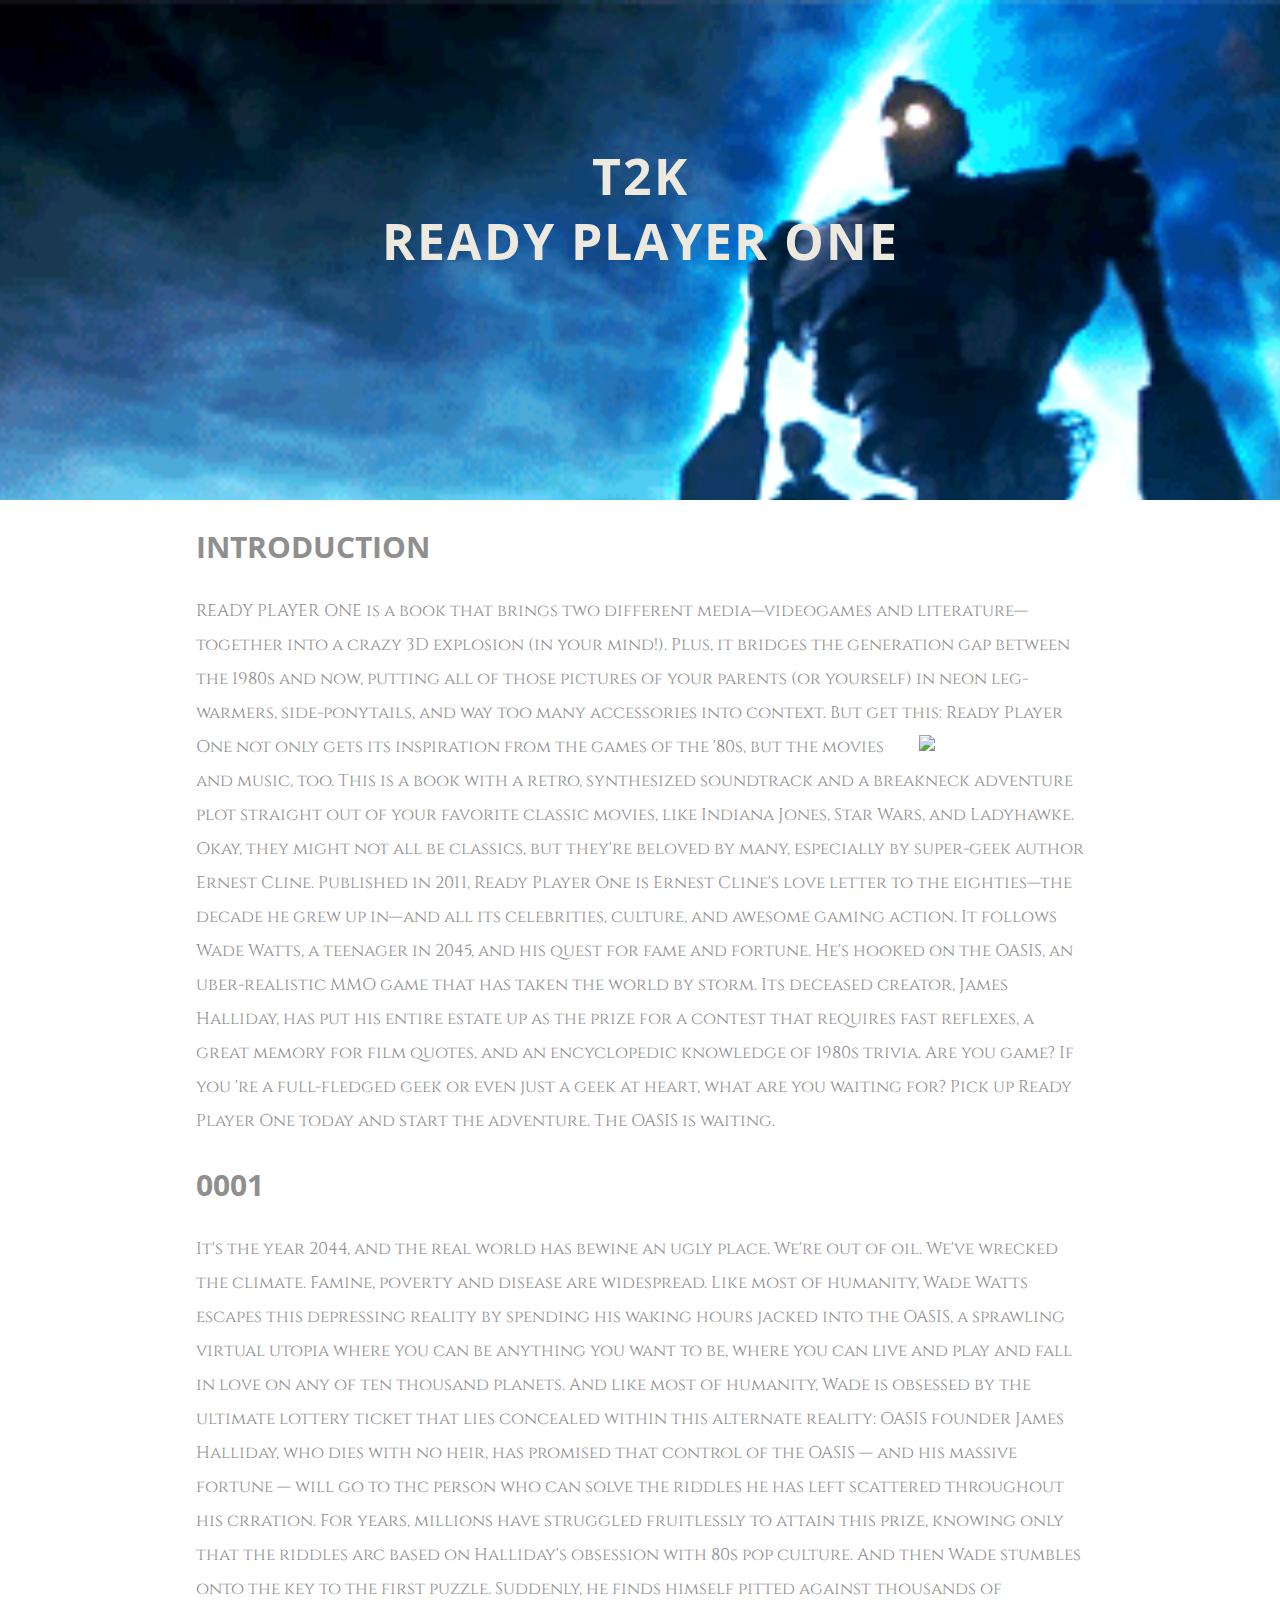
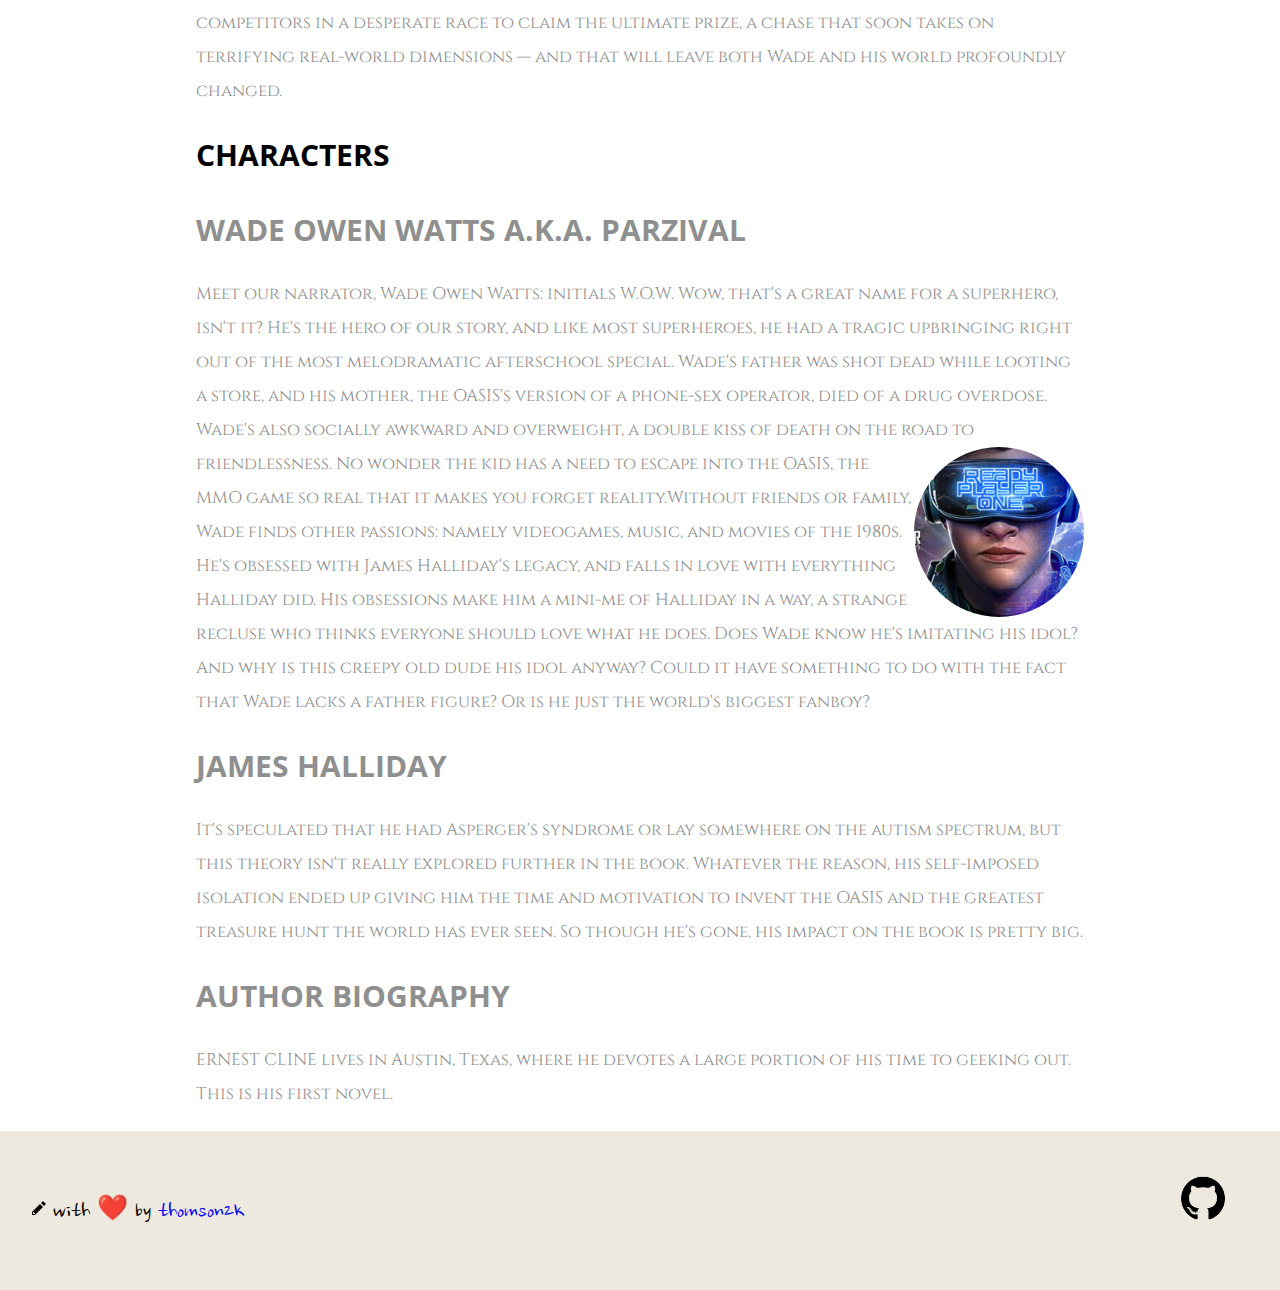
==== index.html @ 11cd2c00 "initial commit" ====
<!DOCTYPE HTML>
<html>
	<head>
		<meta charset="UTF-8">
		<title>readyplayerone</title>
    <link rel="stylesheet" href="main.css">
		<link href="https://fonts.googleapis.com/css?family=Cinzel|Open+Sans|Roboto|Nanum+Brush+Script" rel="stylesheet">
    <script type="text/javascript" src="https://code.jquery.com/jquery-1.9.1.js"></script>
		<meta content="width=device-width; initial-scale=1.0; maximum-scale=1.0;  user-scalable=0;" name="viewport">
  </head>
	<body width = "device-width">

    <header class="navbar-header">
      <div class="row">
          <a class="logo" href="#">
						 <img src="img/200.gif" class="img-fluid">
					 </a>


					<div class="mobile-toggle" onclick="myFunction(this)">
  					<div class="bar1"></div>
  					<div class="bar2"></div>
  					<div class="bar3"></div>
						</div>

          <nav>
              <ul>
                  <li><a href=".first">INTRODUCTION</a></li>
                  <li><a href=".second">0001</a></li>
                  <li><a href=".third">Characters</a></li>
                  <li><a href=".fourth">BIO</a></li>
              </ul>
          </nav>

      </div>

  </header>
  <div class="introduction">
    <h1><span>T2K</span><br>Ready player one</h1>
  </div>

  <div class="row content">
      <h1 class="first"> INTRODUCTION</h1>
      <p>READY PLAYER ONE is a book that brings two different media—videogames
				and literature—together into a crazy 3D explosion (in your mind!).
				 Plus, it bridges the generation gap between the 1980s and now,
				 putting all of those pictures of your parents (or yourself) in neon
				  leg-warmers, side-ponytails, and way too many accessories into context.
					 But get this: Ready Player One not only gets its inspiration from the games
					 <img src="img/Ready-player-One1.jpg" id="box"/>
					  of the '80s, but the movies and music, too. This is a book with a retro,
						 synthesized soundtrack and a breakneck adventure plot straight out of your
						 favorite classic movies, like Indiana Jones, Star Wars, and Ladyhawke. Okay,
						  they might not all be classics, but they're beloved by many, especially by
							super-geek author Ernest Cline.

				 Published in 2011, Ready Player One is Ernest Cline's
				 love letter to the eighties—the decade he grew up in—and
				 all its celebrities, culture, and awesome gaming action.
				 It follows Wade Watts, a teenager in 2045, and his quest
				 for fame and fortune. He's hooked on the OASIS, an uber-realistic
				  MMO game that has taken the world by storm. Its deceased creator,
					 James Halliday, has put his entire estate up as the prize for a
					 contest that requires fast reflexes, a great memory for film quotes,
					  and an encyclopedic knowledge of 1980s trivia. Are you game? If you
						're a full-fledged geek or even just a geek at heart, what are you
						waiting for? Pick up Ready Player One today and start the adventure. The OASIS is waiting.
					 </p>

      <h1 class="second">0001</h1>
      <p>It's the year 2044, and the real world has bewine an ugly place. We're out of oil. We've wrecked the climate. Famine, poverty and disease are widespread.
				Like most of humanity, Wade Watts escapes this depressing reality by spending his waking hours jacked into the OASIS, a sprawling virtual utopia where you can be anything you want to be, where you can live and play and fall in love on any of ten thousand planets. And like most of humanity, Wade is obsessed by the ultimate lottery ticket that lies concealed within this alternate reality: OASIS founder James Halliday, who dies with no heir, has promised that control of the OASIS — and his massive fortune — will go to thc person who can solve the riddles he has left scattered throughout his crration.
				For years, millions have struggled fruitlessly to attain this prize, knowing only that the riddles arc based on Halliday's obsession with 80s pop culture. And then Wade stumbles onto the key to the first puzzle. Suddenly, he finds himself pitted against thousands of competitors in a desperate race to claim the ultimate prize, a chase that soon takes on terrifying real-world dimensions — and that will leave both Wade and his world profoundly changed.  </p>
    <h1 class="third">Characters</h1>
			 <h1>WADE OWEN WATTS A.K.A. PARZIVAL</h1>
      <p>Meet our narrator, Wade Owen Watts: initials W.O.W.
				Wow, that's a great name for a superhero, isn't it? He's the hero of our story, and like most superheroes, he had a tragic upbringing right out of the most melodramatic afterschool special. Wade's father was shot dead while looting a store, and his mother, the OASIS's version of a phone-sex operator, died of a drug overdose. Wade's also socially awkward and overweight, a double kiss of death on the road to
				<img src="img/herorpo.png" id="img" alt="Avatar">friendlessness. No wonder the kid has a need to escape into the OASIS, the MMO game so real that it makes you forget reality.Without friends or family, Wade finds other passions: namely videogames, music, and movies of the 1980s. He's obsessed with James Halliday's legacy, and falls in love with everything Halliday did. His obsessions make him a mini-me of Halliday in a way, a strange recluse who thinks everyone should love what he does. Does Wade know he's imitating his idol? And why is this creepy old dude his idol anyway? Could it have something to do with the fact that Wade lacks a father figure? Or is he just the world's biggest fanboy?
			</p>
			<h1>JAMES HALLIDAY</h1>
			<p>It's speculated that he had Asperger's syndrome or lay somewhere on the autism spectrum, but this theory isn't really explored further in the book. Whatever the reason, his self-imposed isolation ended up giving him the time and motivation to invent the OASIS and the greatest treasure hunt the world has ever seen. So though he's gone, his impact on the book is pretty big.</p>
      <h1 class="fourth">Author Biography</h1>
      <p>ERNEST CLINE  lives in Austin, Texas, where he devotes a large portion of his time to geeking out. This is his first novel.</p>
  </div>
	<!-- Footer -->
	<footer class="text-center show-full">

	<a href="https://github.com/thomson2k" data-toggle="tooltip" title="Visit my GitHub">
	      <img src="img/github-icon.png" class="link-icon"/>
	    </a>
	  <p class="footer-copy">
	  <svg class="octicon octicon-pencil" viewBox="0 0 14 16" version="1.1" width="14" height="16" aria-hidden="true">
	    <path fill-rule="evenodd" d="M0 12v3h3l8-8-3-3-8 8zm3 2H1v-2h1v1h1v1zm10.3-9.3L12 6 9 3l1.3-1.3a.996.996 0 0 1 1.41 0l1.59 1.59c.39.39.39 1.02 0 1.41z">
	    </path></svg> with ❤️ by <a href="https://github.com/thomson2k" data-toggle="tooltip" title="Visit my GitHub">thomson2k
			</a>

	 </p>
	</footer>
<a href="#" id="back-to-top" title="Back to top">&uarr;</a>
  <script  src="main.js"></script>
</body>

</html>
---- main.css ----
* {
  box-sizing: border-box;
}

body {
  color: #8f8f8f;
  background: white;
  font-family: "Roboto";
  font-weight: 300;
  -webkit-font-smoothing: antialiased;
  margin: 0;
}

a {
  text-decoration: none;
}

h1 {
  font-size: 30px;
  line-height: 1.8;
  text-transform: uppercase;
  font-family: 'Open Sans', sans-serif;

}

p {
  margin-bottom: 20px;
  font-size: 17px;
  line-height: 2;
}

.content {
  padding: 50px 2% 250px;
}

.introduction
 {
  position: relative;
  background: url(img/superman.gif) no-repeat center center fixed;
  -webkit-background-size: cover;
  -moz-background-size: cover;
  background-size: cover;
  text-align: center;
  color: #EDE9DE;
  padding-top: 110px;
  min-height: 500px;
  letter-spacing: 2px;
  font-family: 'Cinzel', serif;
}
.introduction
 h1 {
  font-size: 50px;
  line-height: 1.3;
}

.navbar-header {
  position: fixed;
  top: 0px;
  max-height: 70px;
  z-index: 999;
  width: 100%;
  background: none;
  overflow: hidden;
  -webkit-transition: all 0.6s;
  transition: all 0.6s;
  opacity: 0;
  top: -100px;
  padding-bottom: 6px;
  font-weight: bold;
}
@media only screen and (max-width: 766px) {
  .navbar-header {
    padding-top: 25px;
  }
}

.open-nav {
  max-height: 500px !important;
}


.sticky {
  background-color: black;
  opacity: 1;
  top: 0px;
  border-bottom: 1px solid gainsboro;
}

.logo {
  width: 50px;
  font-size: 27px;
  color: #8f8f8f;
  float: left;
  display: block;
  margin-top: 0;
  line-height: 1;
  margin-bottom: 10px;
}
@media only screen and (max-width: 766px) {
  .logo {
    float: none;

  }
}

nav {
  float: right;
  width: 80%;

}
@media only screen and (max-width: 766px) {
  nav {
    width: 100%;
  }
}
nav ul {
  list-style: none;
  overflow: hidden;
  text-align: right;
  float: right;

}
@media only screen and (max-width: 766px) {
  nav ul {
    padding-top: 10px;
    margin-bottom: 22px;
    float: left;
    text-align: center;
    width: 100%;
  }
}
nav ul li {
  display: inline-block;
  margin-left: 45px;
  line-height: 1.5;
  position: relative; top: 5px;
}
@media only screen and (max-width: 766px) {
  nav ul li {
    width: 100%;
    padding: 7px 0;
    margin: 0;
  }
}
nav ul a {
  color: white;
  text-transform: uppercase;
  font-size: 17px;

}
/* animated nav */
.mobile-toggle {
  display: none;
  cursor: pointer;
  font-size: 20px;
  position: absolute;
  right: 22px;
  top: 0;
  width: 30px;
}
@media only screen and (max-width: 766px) {
  .mobile-toggle {
    display: block;
  }
}
.mobile-toggle span {
  width: 30px;
  height: 4px;
  margin-bottom: 6px;
  border-radius: 1000px;
  background: #8f8f8f;
  display: block;
}
.bar1, .bar2, .bar3 {
    width: 32px;
    height: 5px;
    background-color: #298BF9;
    margin: 6px 0;
    transition: 0.6s;
    position: relative; bottom: 5px;
}
.change .bar1 {
    -webkit-transform: rotate(-45deg) translate(-9px, 6px) ;
    transform: rotate(-45deg) translate(-9px, 6px) ;
}
.change .bar2 {opacity: 0;}
.change .bar3 {
    -webkit-transform: rotate(45deg) translate(-8px, -8px) ;
    transform: rotate(45deg) translate(-8px, -8px) ;
}
/* */
.row {
  width: 100%;
  max-width: 940px;
  margin: 0 auto;
  position: relative;
  padding: 0 2%;
  font-family: 'Cinzel', serif;
}
footer {
      background-color:#EDE9DE;
      color: black;
      padding: 32px;
}
footer a:hover {
      color:#ede9de;
      text-decoration: none;
}
.textarea {
      resize: none;
}
.third{
    color: black;
    font-weight: bold;
}
.show-full {
    overflow: hidden;
  }
.link-icon{
    position: relative;right: 10px;
    float: right;
    height: 70px;
}
.footer-copy {
    font-family: 'Nanum Brush Script', cursive;
    font-size: 25px;
    position: relative; auto;
}
#box {
  width: 170px;
  float: right;
  padding: 5px;
}
#img {
    border-radius: 50%;
    float: right;
    width: 170px;
}
.img-fluid {
  background-size: 80px;
  height: 60px;
  padding-top: 0px;
  display: inline-block;
}
#back-to-top {
    position: fixed;
    bottom: 20px;
    right: 20px;
    z-index: 9999;
    width: 32px;
    height: 32px;
    text-align: center;
    line-height: 30px;
    background: black;
    color: #298bf9;
    border-radius: 2px;
    transition: opacity 0.2s ease-out;
    opacity: 0;
    border-radius: 50%;

}
#back-to-top:hover {
    background: grey;
}
#back-to-top.show {
    opacity: 1;
}
#content {
    height: 2000px;
}
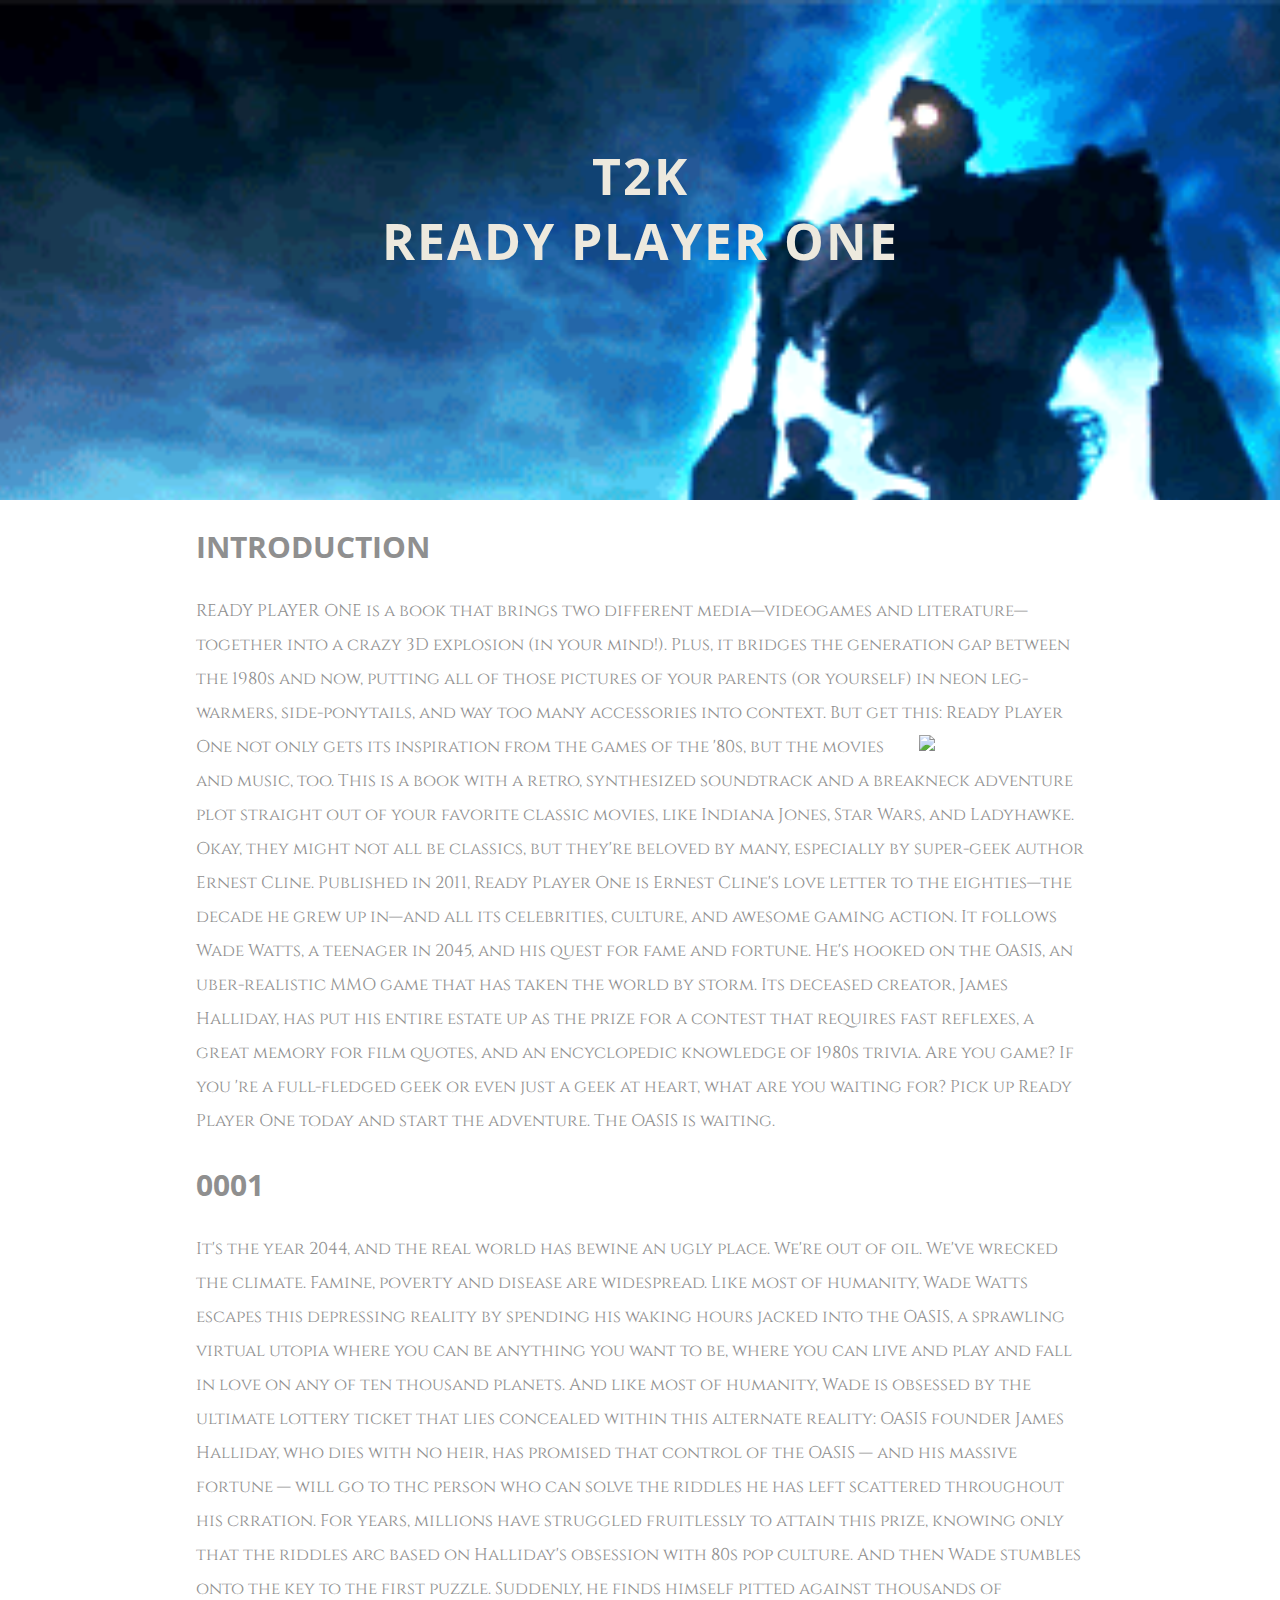
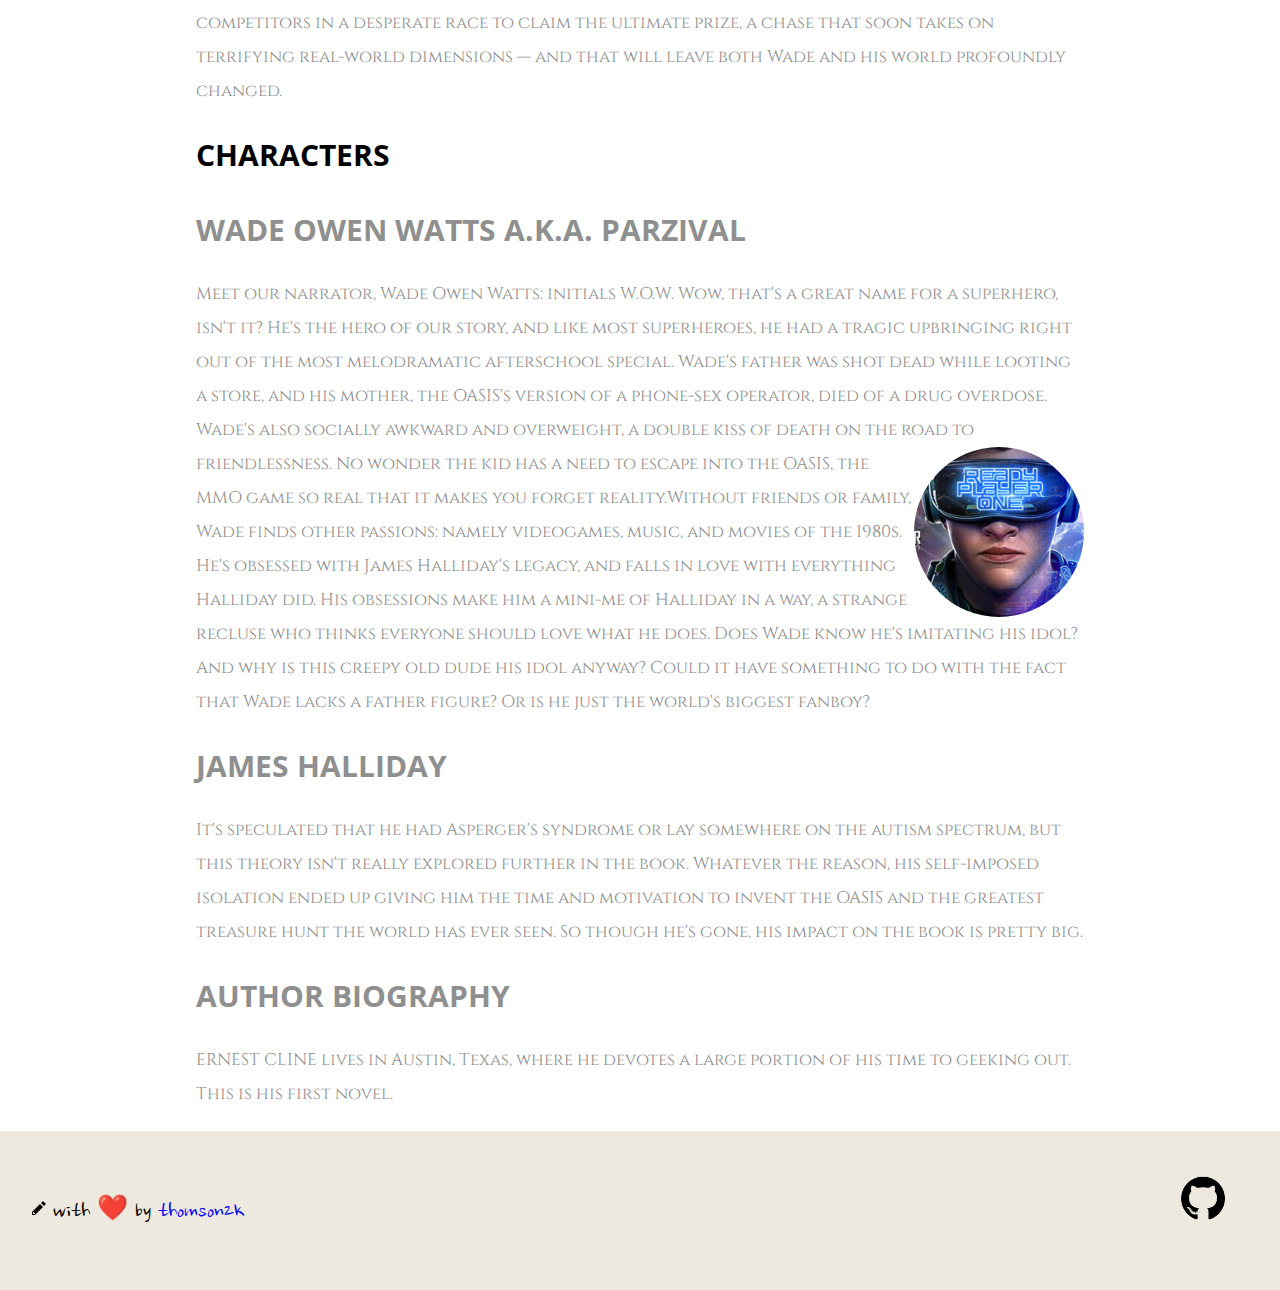
==== commit 7520922e: "corretions" ====
--- a/index.html
+++ b/index.html
@@ -9,20 +9,16 @@
 		<meta content="width=device-width; initial-scale=1.0; maximum-scale=1.0;  user-scalable=0;" name="viewport">
   </head>
 	<body width = "device-width">
-
     <header class="navbar-header">
       <div class="row">
           <a class="logo" href="#">
 						 <img src="img/200.gif" class="img-fluid">
 					 </a>
-
-
 					<div class="mobile-toggle" onclick="myFunction(this)">
   					<div class="bar1"></div>
   					<div class="bar2"></div>
   					<div class="bar3"></div>
 						</div>
-
           <nav>
               <ul>
                   <li><a href=".first">INTRODUCTION</a></li>
@@ -31,14 +27,11 @@
                   <li><a href=".fourth">BIO</a></li>
               </ul>
           </nav>
-
       </div>
-
   </header>
   <div class="introduction">
     <h1><span>T2K</span><br>Ready player one</h1>
   </div>
-
   <div class="row content">
       <h1 class="first"> INTRODUCTION</h1>
       <p>READY PLAYER ONE is a book that brings two different media—videogames
@@ -53,7 +46,6 @@
 						 favorite classic movies, like Indiana Jones, Star Wars, and Ladyhawke. Okay,
 						  they might not all be classics, but they're beloved by many, especially by
 							super-geek author Ernest Cline.
-
 				 Published in 2011, Ready Player One is Ernest Cline's
 				 love letter to the eighties—the decade he grew up in—and
 				 all its celebrities, culture, and awesome gaming action.
@@ -66,7 +58,6 @@
 						're a full-fledged geek or even just a geek at heart, what are you
 						waiting for? Pick up Ready Player One today and start the adventure. The OASIS is waiting.
 					 </p>
-
       <h1 class="second">0001</h1>
       <p>It's the year 2044, and the real world has bewine an ugly place. We're out of oil. We've wrecked the climate. Famine, poverty and disease are widespread.
 				Like most of humanity, Wade Watts escapes this depressing reality by spending his waking hours jacked into the OASIS, a sprawling virtual utopia where you can be anything you want to be, where you can live and play and fall in love on any of ten thousand planets. And like most of humanity, Wade is obsessed by the ultimate lottery ticket that lies concealed within this alternate reality: OASIS founder James Halliday, who dies with no heir, has promised that control of the OASIS — and his massive fortune — will go to thc person who can solve the riddles he has left scattered throughout his crration.
@@ -93,11 +84,9 @@
 	    <path fill-rule="evenodd" d="M0 12v3h3l8-8-3-3-8 8zm3 2H1v-2h1v1h1v1zm10.3-9.3L12 6 9 3l1.3-1.3a.996.996 0 0 1 1.41 0l1.59 1.59c.39.39.39 1.02 0 1.41z">
 	    </path></svg> with ❤️ by <a href="https://github.com/thomson2k" data-toggle="tooltip" title="Visit my GitHub">thomson2k
 			</a>
-
 	 </p>
 	</footer>
 <a href="#" id="back-to-top" title="Back to top">&uarr;</a>
   <script  src="main.js"></script>
 </body>
-
 </html>
--- a/main.css
+++ b/main.css
@@ -1,7 +1,6 @@
 * {
   box-sizing: border-box;
 }
-
 body {
   color: #8f8f8f;
   background: white;
@@ -10,11 +9,9 @@
   -webkit-font-smoothing: antialiased;
   margin: 0;
 }
-
 a {
   text-decoration: none;
 }
-
 h1 {
   font-size: 30px;
   line-height: 1.8;
@@ -22,17 +19,14 @@
   font-family: 'Open Sans', sans-serif;
 
 }
-
 p {
   margin-bottom: 20px;
   font-size: 17px;
   line-height: 2;
 }
-
 .content {
   padding: 50px 2% 250px;
 }
-
 .introduction
  {
   position: relative;
@@ -52,7 +46,6 @@
   font-size: 50px;
   line-height: 1.3;
 }
-
 .navbar-header {
   position: fixed;
   top: 0px;
@@ -73,19 +66,15 @@
     padding-top: 25px;
   }
 }
-
 .open-nav {
   max-height: 500px !important;
 }
-
-
 .sticky {
   background-color: black;
   opacity: 1;
   top: 0px;
   border-bottom: 1px solid gainsboro;
 }
-
 .logo {
   width: 50px;
   font-size: 27px;
@@ -99,14 +88,11 @@
 @media only screen and (max-width: 766px) {
   .logo {
     float: none;
-
-  }
-}
-
+  }
+}
 nav {
   float: right;
   width: 80%;
-
 }
 @media only screen and (max-width: 766px) {
   nav {
@@ -118,7 +104,6 @@
   overflow: hidden;
   text-align: right;
   float: right;
-
 }
 @media only screen and (max-width: 766px) {
   nav ul {
@@ -146,7 +131,6 @@
   color: white;
   text-transform: uppercase;
   font-size: 17px;
-
 }
 /* animated nav */
 .mobile-toggle {
@@ -257,7 +241,6 @@
     transition: opacity 0.2s ease-out;
     opacity: 0;
     border-radius: 50%;
-
 }
 #back-to-top:hover {
     background: grey;
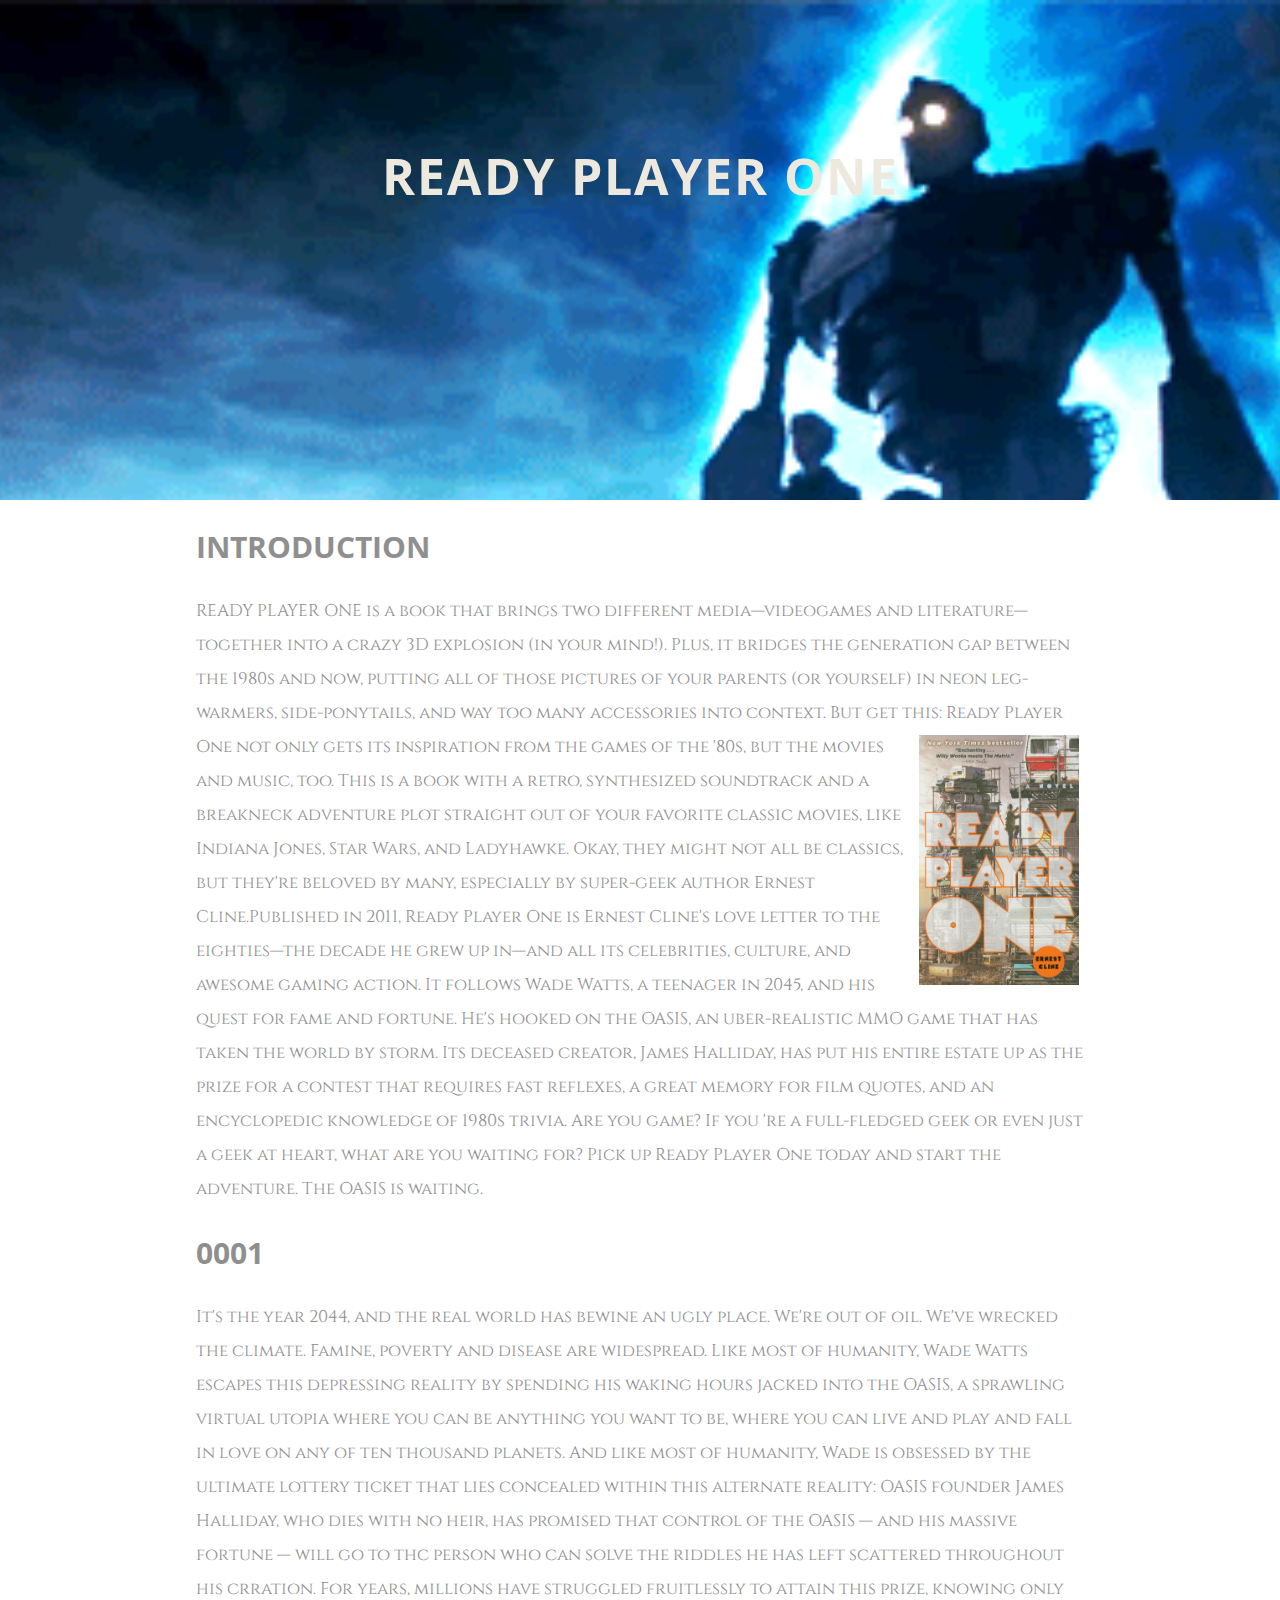
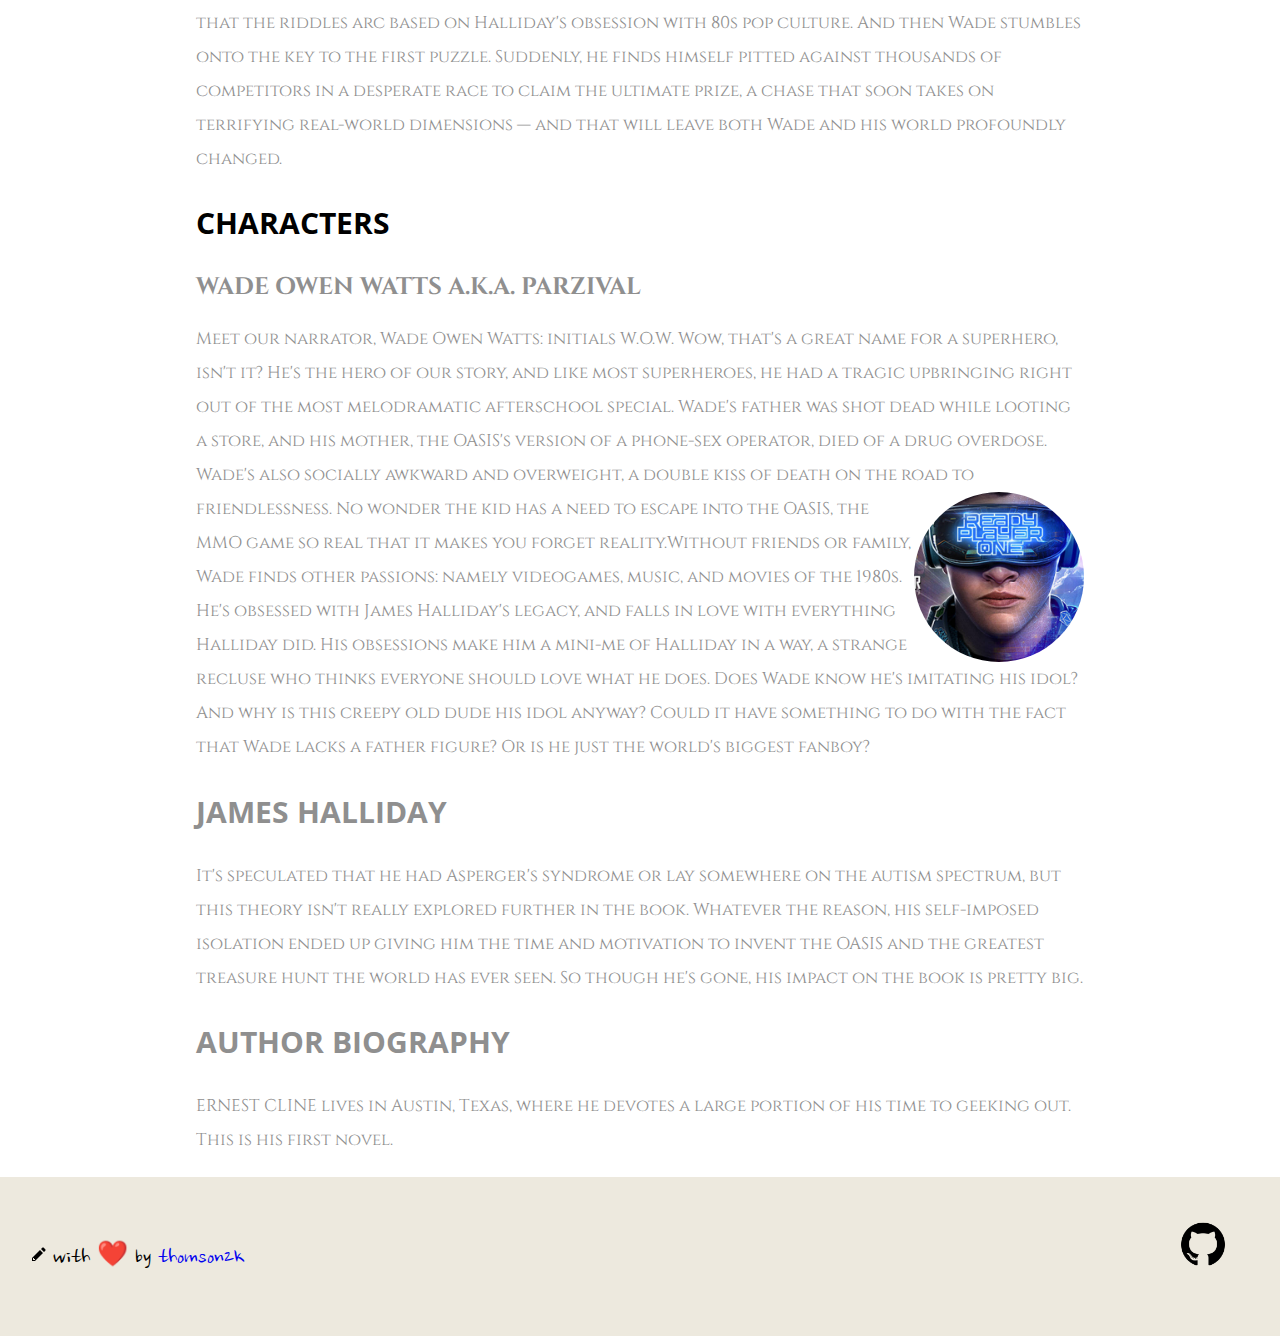
==== commit 970e40aa: "Added small changes" ====
--- a/index.html
+++ b/index.html
@@ -1,27 +1,28 @@
 <!DOCTYPE HTML>
 <html>
 	<head>
-		<meta charset="UTF-8">
-		<title>readyplayerone</title>
+	<meta charset="UTF-8">
+	<title>readyplayerone</title>
     <link rel="stylesheet" href="main.css">
-		<link href="https://fonts.googleapis.com/css?family=Cinzel|Open+Sans|Roboto|Nanum+Brush+Script" rel="stylesheet">
+	<link href="https://fonts.googleapis.com/css?family=Cinzel|Open+Sans|Roboto|Nanum+Brush+Script" rel="stylesheet">
+	<link rel="icon" href="img/capy.png">
     <script type="text/javascript" src="https://code.jquery.com/jquery-1.9.1.js"></script>
-		<meta content="width=device-width; initial-scale=1.0; maximum-scale=1.0;  user-scalable=0;" name="viewport">
-  </head>
+	<meta content="width=device-width; initial-scale=1.0; maximum-scale=1.0;  user-scalable=0;" name="viewport">
+</head>
 	<body width = "device-width">
     <header class="navbar-header">
       <div class="row">
           <a class="logo" href="#">
 						 <img src="img/200.gif" class="img-fluid">
-					 </a>
-					<div class="mobile-toggle" onclick="myFunction(this)">
+		  </a>
+				<div class="mobile-toggle" value="Reset form" onclick="myFunction(this)">
   					<div class="bar1"></div>
   					<div class="bar2"></div>
   					<div class="bar3"></div>
-						</div>
+				</div>
           <nav>
-              <ul>
-                  <li><a href=".first">INTRODUCTION</a></li>
+              <ul class="cos">
+              	  <li><a href=".first">INTRODUCTION</a></li>
                   <li><a href=".second">0001</a></li>
                   <li><a href=".third">Characters</a></li>
                   <li><a href=".fourth">BIO</a></li>
@@ -30,63 +31,60 @@
       </div>
   </header>
   <div class="introduction">
-    <h1><span>T2K</span><br>Ready player one</h1>
+    <h1>Ready player one</h1>
   </div>
-  <div class="row content">
-      <h1 class="first"> INTRODUCTION</h1>
-      <p>READY PLAYER ONE is a book that brings two different media—videogames
-				and literature—together into a crazy 3D explosion (in your mind!).
-				 Plus, it bridges the generation gap between the 1980s and now,
-				 putting all of those pictures of your parents (or yourself) in neon
-				  leg-warmers, side-ponytails, and way too many accessories into context.
-					 But get this: Ready Player One not only gets its inspiration from the games
-					 <img src="img/Ready-player-One1.jpg" id="box"/>
-					  of the '80s, but the movies and music, too. This is a book with a retro,
-						 synthesized soundtrack and a breakneck adventure plot straight out of your
-						 favorite classic movies, like Indiana Jones, Star Wars, and Ladyhawke. Okay,
-						  they might not all be classics, but they're beloved by many, especially by
-							super-geek author Ernest Cline.
-				 Published in 2011, Ready Player One is Ernest Cline's
-				 love letter to the eighties—the decade he grew up in—and
-				 all its celebrities, culture, and awesome gaming action.
-				 It follows Wade Watts, a teenager in 2045, and his quest
-				 for fame and fortune. He's hooked on the OASIS, an uber-realistic
-				  MMO game that has taken the world by storm. Its deceased creator,
-					 James Halliday, has put his entire estate up as the prize for a
-					 contest that requires fast reflexes, a great memory for film quotes,
-					  and an encyclopedic knowledge of 1980s trivia. Are you game? If you
-						're a full-fledged geek or even just a geek at heart, what are you
-						waiting for? Pick up Ready Player One today and start the adventure. The OASIS is waiting.
-					 </p>
-      <h1 class="second">0001</h1>
-      <p>It's the year 2044, and the real world has bewine an ugly place. We're out of oil. We've wrecked the climate. Famine, poverty and disease are widespread.
-				Like most of humanity, Wade Watts escapes this depressing reality by spending his waking hours jacked into the OASIS, a sprawling virtual utopia where you can be anything you want to be, where you can live and play and fall in love on any of ten thousand planets. And like most of humanity, Wade is obsessed by the ultimate lottery ticket that lies concealed within this alternate reality: OASIS founder James Halliday, who dies with no heir, has promised that control of the OASIS — and his massive fortune — will go to thc person who can solve the riddles he has left scattered throughout his crration.
-				For years, millions have struggled fruitlessly to attain this prize, knowing only that the riddles arc based on Halliday's obsession with 80s pop culture. And then Wade stumbles onto the key to the first puzzle. Suddenly, he finds himself pitted against thousands of competitors in a desperate race to claim the ultimate prize, a chase that soon takes on terrifying real-world dimensions — and that will leave both Wade and his world profoundly changed.  </p>
-    <h1 class="third">Characters</h1>
-			 <h1>WADE OWEN WATTS A.K.A. PARZIVAL</h1>
-      <p>Meet our narrator, Wade Owen Watts: initials W.O.W.
-				Wow, that's a great name for a superhero, isn't it? He's the hero of our story, and like most superheroes, he had a tragic upbringing right out of the most melodramatic afterschool special. Wade's father was shot dead while looting a store, and his mother, the OASIS's version of a phone-sex operator, died of a drug overdose. Wade's also socially awkward and overweight, a double kiss of death on the road to
-				<img src="img/herorpo.png" id="img" alt="Avatar">friendlessness. No wonder the kid has a need to escape into the OASIS, the MMO game so real that it makes you forget reality.Without friends or family, Wade finds other passions: namely videogames, music, and movies of the 1980s. He's obsessed with James Halliday's legacy, and falls in love with everything Halliday did. His obsessions make him a mini-me of Halliday in a way, a strange recluse who thinks everyone should love what he does. Does Wade know he's imitating his idol? And why is this creepy old dude his idol anyway? Could it have something to do with the fact that Wade lacks a father figure? Or is he just the world's biggest fanboy?
-			</p>
-			<h1>JAMES HALLIDAY</h1>
-			<p>It's speculated that he had Asperger's syndrome or lay somewhere on the autism spectrum, but this theory isn't really explored further in the book. Whatever the reason, his self-imposed isolation ended up giving him the time and motivation to invent the OASIS and the greatest treasure hunt the world has ever seen. So though he's gone, his impact on the book is pretty big.</p>
-      <h1 class="fourth">Author Biography</h1>
-      <p>ERNEST CLINE  lives in Austin, Texas, where he devotes a large portion of his time to geeking out. This is his first novel.</p>
-  </div>
-	<!-- Footer -->
-	<footer class="text-center show-full">
+<div class="row content">
+<h1 class="first"> INTRODUCTION</h1>
+<p>READY PLAYER ONE is a book that brings two different media—videogames
+and literature—together into a crazy 3D explosion (in your mind!).
+Plus, it bridges the generation gap between the 1980s and now,
+putting all of those pictures of your parents (or yourself) in neon
+leg-warmers, side-ponytails, and way too many accessories into context.
+But get this: Ready Player One not only gets its inspiration from the games
+<img src="img/book.jpg" id="box"/>
+ of the '80s, but the movies and music, too. This is a book with a retro,
+synthesized soundtrack and a breakneck adventure plot straight out of your
+favorite classic movies, like Indiana Jones, Star Wars, and Ladyhawke. Okay,
+they might not all be classics, but they're beloved by many, especially by
+super-geek author Ernest Cline.Published in 2011, Ready Player One is Ernest Cline's
+love letter to the eighties—the decade he grew up in—and
+all its celebrities, culture, and awesome gaming action.
+It follows Wade Watts, a teenager in 2045, and his quest
+for fame and fortune. He's hooked on the OASIS, an uber-realistic
+MMO game that has taken the world by storm. Its deceased creator,
+James Halliday, has put his entire estate up as the prize for a
+contest that requires fast reflexes, a great memory for film quotes,
+and an encyclopedic knowledge of 1980s trivia. Are you game? If you
+'re a full-fledged geek or even just a geek at heart, what are you
+waiting for? Pick up Ready Player One today and start the adventure. The OASIS is waiting.
+	</p>
+ <h1 class="second">0001</h1>
+ <p>It's the year 2044, and the real world has bewine an ugly place. We're out of oil. We've wrecked the climate. Famine, poverty and disease are widespread.
+ Like most of humanity, Wade Watts escapes this depressing reality by spending his waking hours jacked into the OASIS, a sprawling virtual utopia where you can be anything you want to be, where you can live and play and fall in love on any of ten thousand planets. And like most of humanity, Wade is obsessed by the ultimate lottery ticket that lies concealed within this alternate reality: OASIS founder James Halliday, who dies with no heir, has promised that control of the OASIS — and his massive fortune — will go to thc person who can solve the riddles he has left scattered throughout his crration.
+For years, millions have struggled fruitlessly to attain this prize, knowing only that the riddles arc based on Halliday's obsession with 80s pop culture. And then Wade stumbles onto the key to the first puzzle. Suddenly, he finds himself pitted against thousands of competitors in a desperate race to claim the ultimate prize, a chase that soon takes on terrifying real-world dimensions — and that will leave both Wade and his world profoundly changed.  </p>
+<h1 class="third">Characters</h1>
+<h2>WADE OWEN WATTS A.K.A. PARZIVAL</h2>
+<p>Meet our narrator, Wade Owen Watts: initials W.O.W.
+Wow, that's a great name for a superhero, isn't it? He's the hero of our story, and like most superheroes, he had a tragic upbringing right out of the most melodramatic afterschool special. Wade's father was shot dead while looting a store, and his mother, the OASIS's version of a phone-sex operator, died of a drug overdose. Wade's also socially awkward and overweight, a double kiss of death on the road to
+<img src="img/herorpo.png" id="img" alt="Avatar">friendlessness. No wonder the kid has a need to escape into the OASIS, the MMO game so real that it makes you forget reality.Without friends or family, Wade finds other passions: namely videogames, music, and movies of the 1980s. He's obsessed with James Halliday's legacy, and falls in love with everything Halliday did. His obsessions make him a mini-me of Halliday in a way, a strange recluse who thinks everyone should love what he does. Does Wade know he's imitating his idol? And why is this creepy old dude his idol anyway? Could it have something to do with the fact that Wade lacks a father figure? Or is he just the world's biggest fanboy?
+</p>
+<h1>JAMES HALLIDAY</h1>
+<p>It's speculated that he had Asperger's syndrome or lay somewhere on the autism spectrum, but this theory isn't really explored further in the book. Whatever the reason, his self-imposed isolation ended up giving him the time and motivation to invent the OASIS and the greatest treasure hunt the world has ever seen. So though he's gone, his impact on the book is pretty big.</p>
+<h1 class="fourth">Author Biography</h1>
+<p>ERNEST CLINE  lives in Austin, Texas, where he devotes a large portion of his time to geeking out. This is his first novel.</p>
+</div>
+<!-- Footer -->
+<footer class="text-center show-full">
+<a href="https://github.com/thomson2k" data-toggle="tooltip" title="Visit my GitHub">
+<img src="img/github-icon.png" class="link-icon"/></a>
+<p class="footer-copy">
+<svg class="octicon octicon-pencil" viewBox="0 0 14 16" version="1.1" width="14" height="16" aria-hidden="true">
+<path fill-rule="evenodd" d="M0 12v3h3l8-8-3-3-8 8zm3 2H1v-2h1v1h1v1zm10.3-9.3L12 6 9 3l1.3-1.3a.996.996 0 0 1 1.41 0l1.59 1.59c.39.39.39 1.02 0 1.41z">
+</path></svg> with ❤️ by <a href="https://github.com/thomson2k" data-toggle="tooltip" title="Visit my GitHub">thomson2k</a>
+</p>
+</footer>
+<a href="#" id="back-to-top" title="Back to top">^</a>
+<script  src="main.js"></script>
+</body>
 
-	<a href="https://github.com/thomson2k" data-toggle="tooltip" title="Visit my GitHub">
-	      <img src="img/github-icon.png" class="link-icon"/>
-	    </a>
-	  <p class="footer-copy">
-	  <svg class="octicon octicon-pencil" viewBox="0 0 14 16" version="1.1" width="14" height="16" aria-hidden="true">
-	    <path fill-rule="evenodd" d="M0 12v3h3l8-8-3-3-8 8zm3 2H1v-2h1v1h1v1zm10.3-9.3L12 6 9 3l1.3-1.3a.996.996 0 0 1 1.41 0l1.59 1.59c.39.39.39 1.02 0 1.41z">
-	    </path></svg> with ❤️ by <a href="https://github.com/thomson2k" data-toggle="tooltip" title="Visit my GitHub">thomson2k
-			</a>
-	 </p>
-	</footer>
-<a href="#" id="back-to-top" title="Back to top">&uarr;</a>
-  <script  src="main.js"></script>
-</body>
 </html>
--- a/main.css
+++ b/main.css
@@ -1,6 +1,7 @@
 * {
   box-sizing: border-box;
 }
+
 body {
   color: #8f8f8f;
   background: white;
@@ -9,9 +10,11 @@
   -webkit-font-smoothing: antialiased;
   margin: 0;
 }
+
 a {
   text-decoration: none;
 }
+
 h1 {
   font-size: 30px;
   line-height: 1.8;
@@ -19,14 +22,17 @@
   font-family: 'Open Sans', sans-serif;
 
 }
+
 p {
   margin-bottom: 20px;
   font-size: 17px;
   line-height: 2;
 }
+
 .content {
   padding: 50px 2% 250px;
 }
+
 .introduction
  {
   position: relative;
@@ -46,6 +52,7 @@
   font-size: 50px;
   line-height: 1.3;
 }
+
 .navbar-header {
   position: fixed;
   top: 0px;
@@ -66,33 +73,36 @@
     padding-top: 25px;
   }
 }
+
 .open-nav {
   max-height: 500px !important;
 }
+
+
 .sticky {
   background-color: black;
   opacity: 1;
   top: 0px;
   border-bottom: 1px solid gainsboro;
 }
+
 .logo {
-  width: 50px;
-  font-size: 27px;
-  color: #8f8f8f;
+  width: 20px;
   float: left;
   display: block;
-  margin-top: 0;
   line-height: 1;
-  margin-bottom: 10px;
+
 }
 @media only screen and (max-width: 766px) {
   .logo {
     float: none;
   }
 }
+
 nav {
   float: right;
   width: 80%;
+
 }
 @media only screen and (max-width: 766px) {
   nav {
@@ -104,6 +114,7 @@
   overflow: hidden;
   text-align: right;
   float: right;
+
 }
 @media only screen and (max-width: 766px) {
   nav ul {
@@ -131,6 +142,7 @@
   color: white;
   text-transform: uppercase;
   font-size: 17px;
+
 }
 /* animated nav */
 .mobile-toggle {
@@ -238,9 +250,10 @@
     background: black;
     color: #298bf9;
     border-radius: 2px;
-    transition: opacity 0.2s ease-out;
+    transition: opacity 0.3s ease-out;
     opacity: 0;
     border-radius: 50%;
+
 }
 #back-to-top:hover {
     background: grey;
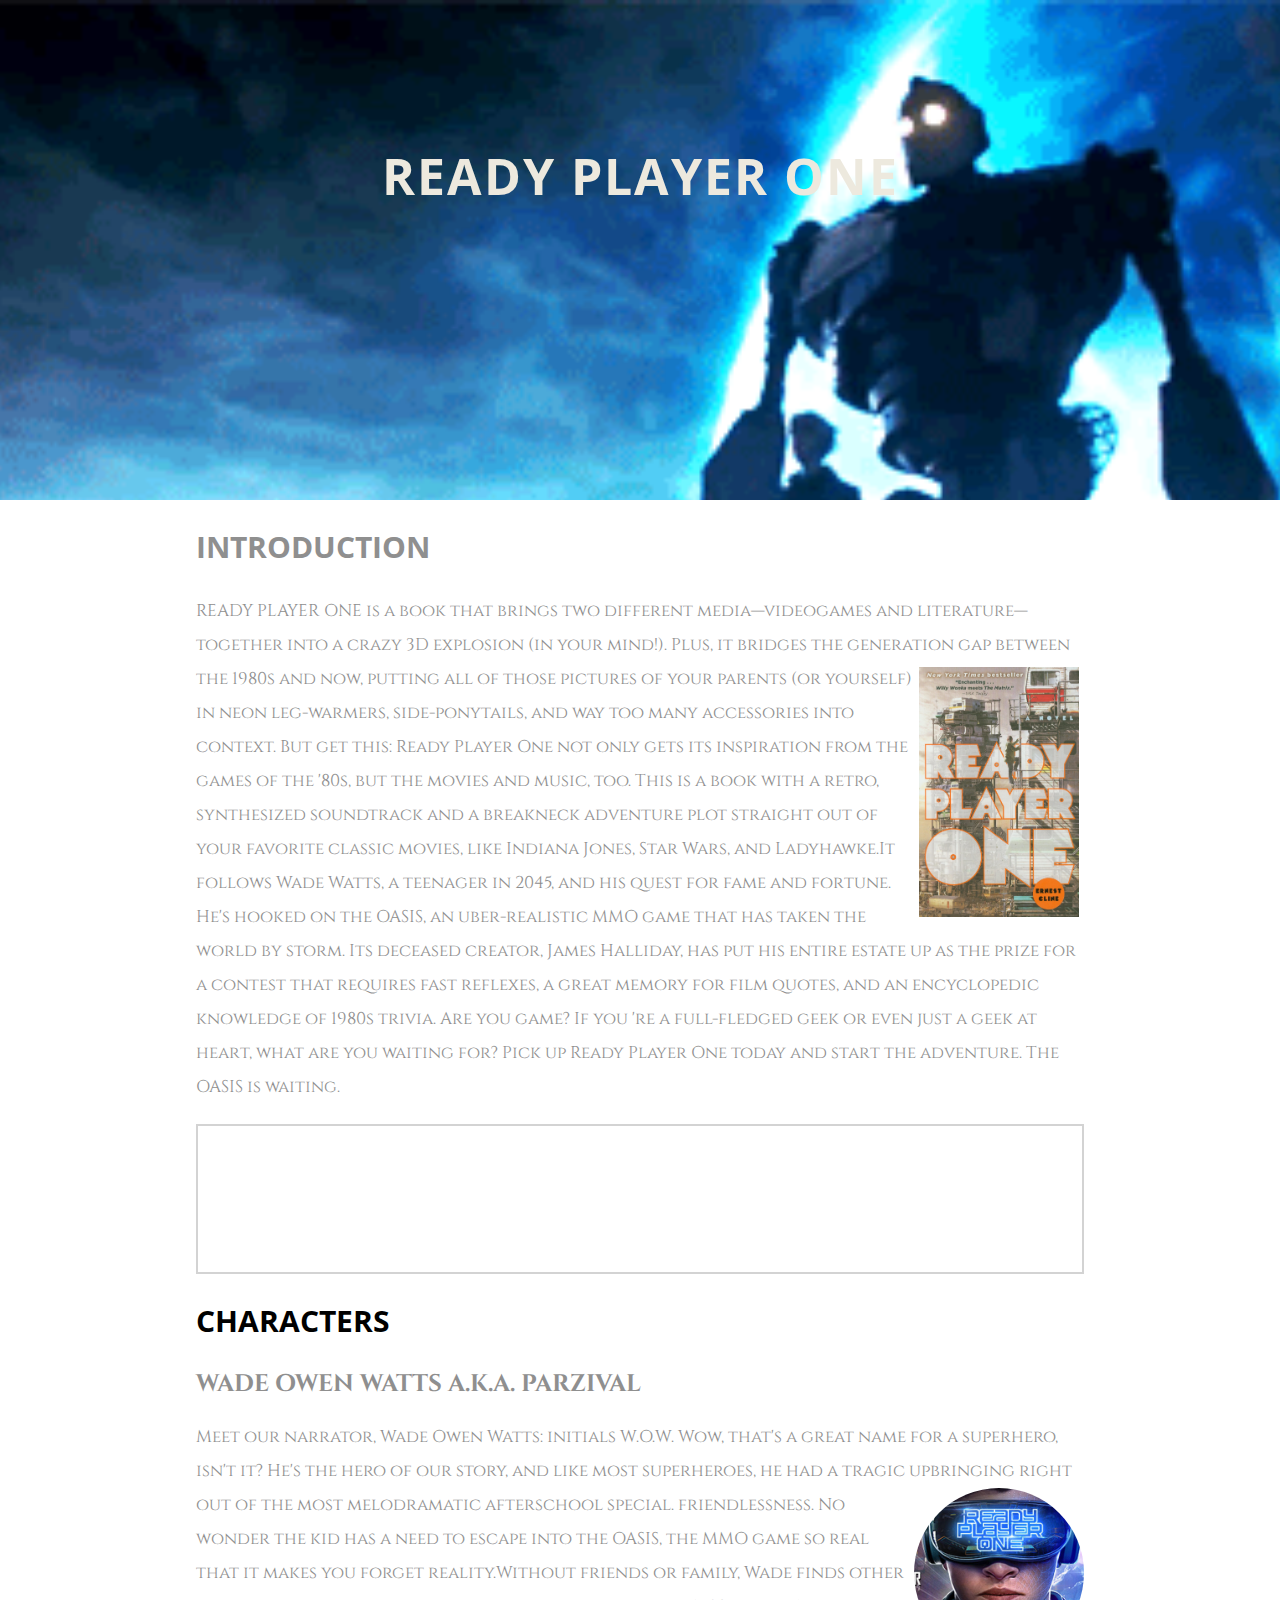
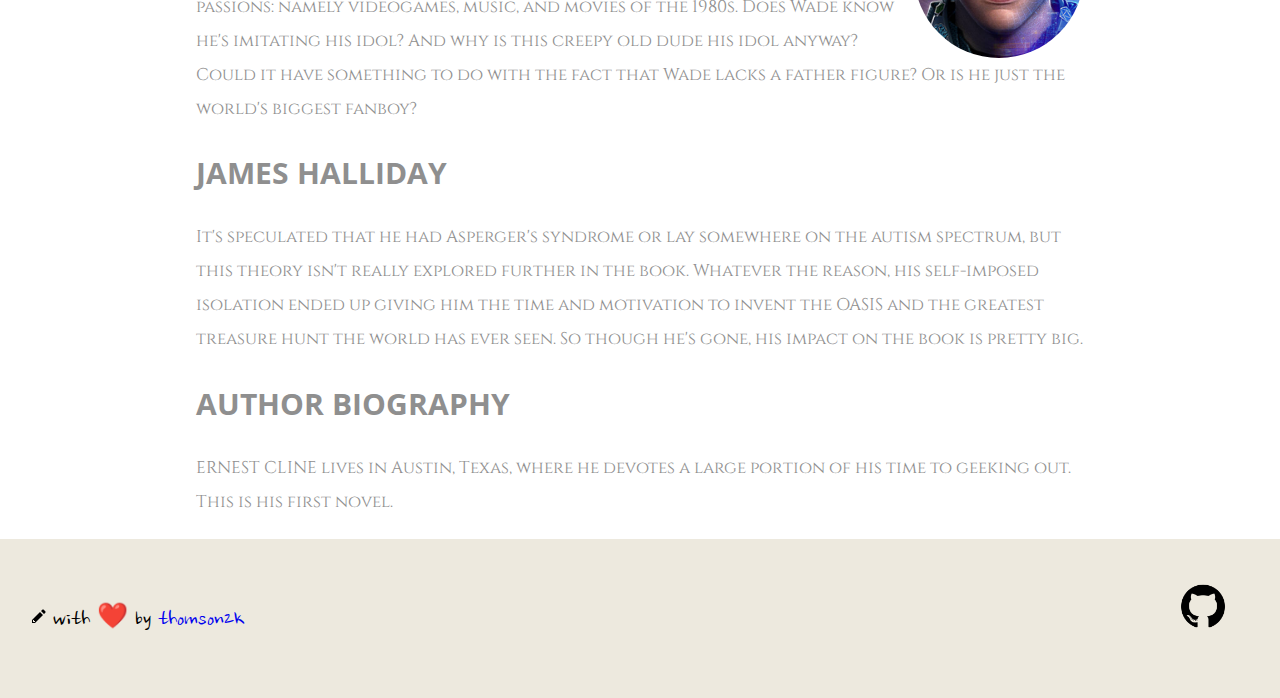
==== commit 1ac90cee: "Added parallax" ====
--- a/index.html
+++ b/index.html
@@ -1,34 +1,31 @@
 <!DOCTYPE HTML>
 <html>
-	<head>
-	<meta charset="UTF-8">
-	<title>readyplayerone</title>
+  <head>
+  <meta charset="UTF-8">
+  <title>readyplayerone</title>
     <link rel="stylesheet" href="main.css">
-	<link href="https://fonts.googleapis.com/css?family=Cinzel|Open+Sans|Roboto|Nanum+Brush+Script" rel="stylesheet">
-	<link rel="icon" href="img/capy.png">
+  <link href="https://fonts.googleapis.com/css?family=Cinzel|Open+Sans|Roboto|Nanum+Brush+Script" rel="stylesheet">
+  <link rel="icon" href="img/capy.png">
     <script type="text/javascript" src="https://code.jquery.com/jquery-1.9.1.js"></script>
-	<meta content="width=device-width; initial-scale=1.0; maximum-scale=1.0;  user-scalable=0;" name="viewport">
+  <meta content="width=device-width; initial-scale=1.0; maximum-scale=1.0;  user-scalable=0;" name="viewport">
 </head>
-	<body width = "device-width">
+  <body width = "device-width">
     <header class="navbar-header">
-      <div class="row">
-          <a class="logo" href="#">
-						 <img src="img/200.gif" class="img-fluid">
-		  </a>
-				<div class="mobile-toggle" value="Reset form" onclick="myFunction(this)">
-  					<div class="bar1"></div>
-  					<div class="bar2"></div>
-  					<div class="bar3"></div>
-				</div>
-          <nav>
-              <ul class="cos">
-              	  <li><a href=".first">INTRODUCTION</a></li>
-                  <li><a href=".second">0001</a></li>
-                  <li><a href=".third">Characters</a></li>
-                  <li><a href=".fourth">BIO</a></li>
-              </ul>
-          </nav>
-      </div>
+    <div class="row">
+    <a class="logo" href="#"><img src="img/200.gif" class="img-fluid"></a>
+<div class="mobile-toggle" value="Reset form" onclick="myFunction(this)">
+  <div class="bar1"></div>
+  <div class="bar2"></div>
+  <div class="bar3"></div>
+</div>
+   <nav>
+   <ul class="cos">
+   <li><a href=".first">INTRODUCTION</a></li>
+   <li><a href=".third">Characters</a></li>
+   <li><a href=".fourth">BIO</a></li>
+   </ul>
+   </nav>
+  </div>
   </header>
   <div class="introduction">
     <h1>Ready player one</h1>
@@ -38,42 +35,31 @@
 <p>READY PLAYER ONE is a book that brings two different media—videogames
 and literature—together into a crazy 3D explosion (in your mind!).
 Plus, it bridges the generation gap between the 1980s and now,
+<img src="img/book.jpg" id="box"/>
 putting all of those pictures of your parents (or yourself) in neon
 leg-warmers, side-ponytails, and way too many accessories into context.
 But get this: Ready Player One not only gets its inspiration from the games
-<img src="img/book.jpg" id="box"/>
  of the '80s, but the movies and music, too. This is a book with a retro,
 synthesized soundtrack and a breakneck adventure plot straight out of your
-favorite classic movies, like Indiana Jones, Star Wars, and Ladyhawke. Okay,
-they might not all be classics, but they're beloved by many, especially by
-super-geek author Ernest Cline.Published in 2011, Ready Player One is Ernest Cline's
-love letter to the eighties—the decade he grew up in—and
-all its celebrities, culture, and awesome gaming action.
-It follows Wade Watts, a teenager in 2045, and his quest
+favorite classic movies, like Indiana Jones, Star Wars, and Ladyhawke.It follows Wade Watts, a teenager in 2045, and his quest
 for fame and fortune. He's hooked on the OASIS, an uber-realistic
 MMO game that has taken the world by storm. Its deceased creator,
 James Halliday, has put his entire estate up as the prize for a
 contest that requires fast reflexes, a great memory for film quotes,
 and an encyclopedic knowledge of 1980s trivia. Are you game? If you
 're a full-fledged geek or even just a geek at heart, what are you
-waiting for? Pick up Ready Player One today and start the adventure. The OASIS is waiting.
-	</p>
- <h1 class="second">0001</h1>
- <p>It's the year 2044, and the real world has bewine an ugly place. We're out of oil. We've wrecked the climate. Famine, poverty and disease are widespread.
- Like most of humanity, Wade Watts escapes this depressing reality by spending his waking hours jacked into the OASIS, a sprawling virtual utopia where you can be anything you want to be, where you can live and play and fall in love on any of ten thousand planets. And like most of humanity, Wade is obsessed by the ultimate lottery ticket that lies concealed within this alternate reality: OASIS founder James Halliday, who dies with no heir, has promised that control of the OASIS — and his massive fortune — will go to thc person who can solve the riddles he has left scattered throughout his crration.
-For years, millions have struggled fruitlessly to attain this prize, knowing only that the riddles arc based on Halliday's obsession with 80s pop culture. And then Wade stumbles onto the key to the first puzzle. Suddenly, he finds himself pitted against thousands of competitors in a desperate race to claim the ultimate prize, a chase that soon takes on terrifying real-world dimensions — and that will leave both Wade and his world profoundly changed.  </p>
+waiting for? Pick up Ready Player One today and start the adventure. The OASIS is waiting.</p>
+<div class="parallax"></div>
 <h1 class="third">Characters</h1>
 <h2>WADE OWEN WATTS A.K.A. PARZIVAL</h2>
 <p>Meet our narrator, Wade Owen Watts: initials W.O.W.
-Wow, that's a great name for a superhero, isn't it? He's the hero of our story, and like most superheroes, he had a tragic upbringing right out of the most melodramatic afterschool special. Wade's father was shot dead while looting a store, and his mother, the OASIS's version of a phone-sex operator, died of a drug overdose. Wade's also socially awkward and overweight, a double kiss of death on the road to
-<img src="img/herorpo.png" id="img" alt="Avatar">friendlessness. No wonder the kid has a need to escape into the OASIS, the MMO game so real that it makes you forget reality.Without friends or family, Wade finds other passions: namely videogames, music, and movies of the 1980s. He's obsessed with James Halliday's legacy, and falls in love with everything Halliday did. His obsessions make him a mini-me of Halliday in a way, a strange recluse who thinks everyone should love what he does. Does Wade know he's imitating his idol? And why is this creepy old dude his idol anyway? Could it have something to do with the fact that Wade lacks a father figure? Or is he just the world's biggest fanboy?
+Wow, that's a great name for a superhero, isn't it? He's the hero of our story, and like most superheroes, he had a tragic upbringing right out of the most melodramatic afterschool special.
+<img src="img/herorpo.png" id="img" alt="Avatar">friendlessness. No wonder the kid has a need to escape into the OASIS, the MMO game so real that it makes you forget reality.Without friends or family, Wade finds other passions: namely videogames, music, and movies of the 1980s. Does Wade know he's imitating his idol? And why is this creepy old dude his idol anyway? Could it have something to do with the fact that Wade lacks a father figure? Or is he just the world's biggest fanboy?
 </p>
 <h1>JAMES HALLIDAY</h1>
 <p>It's speculated that he had Asperger's syndrome or lay somewhere on the autism spectrum, but this theory isn't really explored further in the book. Whatever the reason, his self-imposed isolation ended up giving him the time and motivation to invent the OASIS and the greatest treasure hunt the world has ever seen. So though he's gone, his impact on the book is pretty big.</p>
 <h1 class="fourth">Author Biography</h1>
-<p>ERNEST CLINE  lives in Austin, Texas, where he devotes a large portion of his time to geeking out. This is his first novel.</p>
-</div>
-<!-- Footer -->
+<p>ERNEST CLINE  lives in Austin, Texas, where he devotes a large portion of his time to geeking out. This is his first novel.</p></div>
 <footer class="text-center show-full">
 <a href="https://github.com/thomson2k" data-toggle="tooltip" title="Visit my GitHub">
 <img src="img/github-icon.png" class="link-icon"/></a>
@@ -86,5 +72,4 @@
 <a href="#" id="back-to-top" title="Back to top">^</a>
 <script  src="main.js"></script>
 </body>
-
 </html>
--- a/main.css
+++ b/main.css
@@ -47,6 +47,7 @@
   letter-spacing: 2px;
   font-family: 'Cinzel', serif;
 }
+
 .introduction
  h1 {
   font-size: 50px;
@@ -68,6 +69,7 @@
   padding-bottom: 6px;
   font-weight: bold;
 }
+
 @media only screen and (max-width: 766px) {
   .navbar-header {
     padding-top: 25px;
@@ -93,6 +95,19 @@
   line-height: 1;
 
 }
+.parallax {
+    background-image: url("img/ready-player-one.jpg");
+    height: 150px;
+    background-attachment:fixed;
+    background-position: center;
+    background-repeat: no-repeat;
+    background-size: cover;
+    border-top: 2px solid #D3D3D3;
+    border-right: 2px solid #D3D3D3;
+    border-left: 2px solid #D3D3D3;
+    border-bottom: 2px solid #D3D3D3;
+}
+
 @media only screen and (max-width: 766px) {
   .logo {
     float: none;
@@ -104,11 +119,13 @@
   width: 80%;
 
 }
+
 @media only screen and (max-width: 766px) {
   nav {
     width: 100%;
   }
 }
+
 nav ul {
   list-style: none;
   overflow: hidden;
@@ -116,6 +133,7 @@
   float: right;
 
 }
+
 @media only screen and (max-width: 766px) {
   nav ul {
     padding-top: 10px;
@@ -125,12 +143,14 @@
     width: 100%;
   }
 }
+
 nav ul li {
   display: inline-block;
   margin-left: 45px;
   line-height: 1.5;
   position: relative; top: 5px;
 }
+
 @media only screen and (max-width: 766px) {
   nav ul li {
     width: 100%;
@@ -138,12 +158,14 @@
     margin: 0;
   }
 }
+
 nav ul a {
   color: white;
   text-transform: uppercase;
   font-size: 17px;
 
 }
+
 /* animated nav */
 .mobile-toggle {
   display: none;
@@ -154,11 +176,13 @@
   top: 0;
   width: 30px;
 }
+
 @media only screen and (max-width: 766px) {
   .mobile-toggle {
     display: block;
   }
 }
+
 .mobile-toggle span {
   width: 30px;
   height: 4px;
@@ -167,6 +191,7 @@
   background: #8f8f8f;
   display: block;
 }
+
 .bar1, .bar2, .bar3 {
     width: 32px;
     height: 5px;
@@ -175,16 +200,18 @@
     transition: 0.6s;
     position: relative; bottom: 5px;
 }
+
 .change .bar1 {
     -webkit-transform: rotate(-45deg) translate(-9px, 6px) ;
     transform: rotate(-45deg) translate(-9px, 6px) ;
 }
+
 .change .bar2 {opacity: 0;}
 .change .bar3 {
     -webkit-transform: rotate(45deg) translate(-8px, -8px) ;
     transform: rotate(45deg) translate(-8px, -8px) ;
 }
-/* */
+
 .row {
   width: 100%;
   max-width: 940px;
@@ -193,51 +220,62 @@
   padding: 0 2%;
   font-family: 'Cinzel', serif;
 }
+
 footer {
       background-color:#EDE9DE;
       color: black;
       padding: 32px;
 }
+
 footer a:hover {
       color:#ede9de;
       text-decoration: none;
 }
+
 .textarea {
       resize: none;
 }
+
 .third{
     color: black;
     font-weight: bold;
 }
+
 .show-full {
     overflow: hidden;
-  }
+}
+
 .link-icon{
     position: relative;right: 10px;
     float: right;
     height: 70px;
 }
+
 .footer-copy {
     font-family: 'Nanum Brush Script', cursive;
     font-size: 25px;
     position: relative; auto;
 }
+
 #box {
   width: 170px;
   float: right;
   padding: 5px;
 }
+
 #img {
     border-radius: 50%;
     float: right;
     width: 170px;
 }
+
 .img-fluid {
   background-size: 80px;
   height: 60px;
   padding-top: 0px;
   display: inline-block;
 }
+
 #back-to-top {
     position: fixed;
     bottom: 20px;
@@ -255,12 +293,15 @@
     border-radius: 50%;
 
 }
+
 #back-to-top:hover {
     background: grey;
 }
+
 #back-to-top.show {
     opacity: 1;
 }
+
 #content {
     height: 2000px;
-}
+}